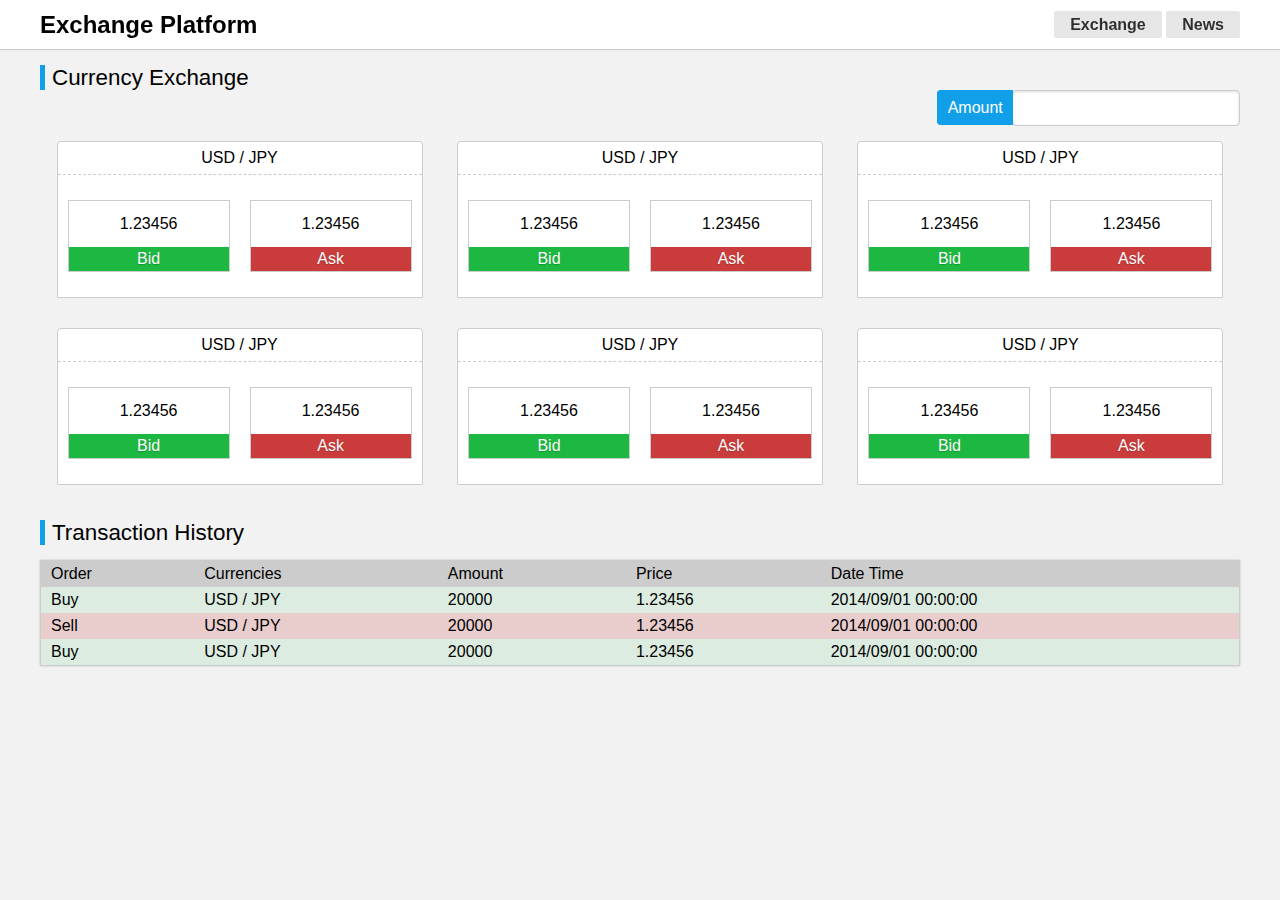
==== its-test/index.html @ 73b1211f "its citibank homework process" ====
<!DOCTYPE html>
<html>
<head>
<meta charset="utf-8">
<meta http-equiv="X-UA-Compatible" content="IE=edge,chrome=1">
<title>Exchange Platform</title>
<meta name="description" content="">
<meta name="keywords" content="">
<link href="style.css" rel="stylesheet">
</head>
<body>
	<header class="clearfix">
		<nav class="clearfix">
			<h1>Exchange Platform</h1>
			<ul>
				<li><a href="">Exchange</a></li>
				<li><a href="">News</a></li>
			</ul>
		</nav>
	</header>
	<div class="container">
		<section class="rate clearfix">
			<div class="rate_top">
				<h2>Currency Exchange</h2>
				<label for="amount">Amount</label> <input type="text" id="amount">
			</div>
			<div class="col3">
				<div class="rate_content clearfix">
					<h3>USD / JPY</h3>
					<div class="bid">1.23456<button>Bid</button></div>
					<div class="ask">1.23456<button>Ask</button></div>
				</div>
			</div>
			<div class="col3">
				<div class="rate_content clearfix">
					<h3>USD / JPY</h3>
					<div class="bid">1.23456<button>Bid</button></div>
					<div class="ask">1.23456<button>Ask</button></div>
				</div>
			</div>
			<div class="col3">
				<div class="rate_content clearfix">
					<h3>USD / JPY</h3>
					<div class="bid">1.23456<button>Bid</button></div>
					<div class="ask">1.23456<button>Ask</button></div>
				</div>
			</div>
			<div class="col3">
				<div class="rate_content clearfix">
					<h3>USD / JPY</h3>
					<div class="bid">1.23456<button>Bid</button></div>
					<div class="ask">1.23456<button>Ask</button></div>
				</div>
			</div>
			<div class="col3">
				<div class="rate_content clearfix">
					<h3>USD / JPY</h3>
					<div class="bid">1.23456<button>Bid</button></div>
					<div class="ask">1.23456<button>Ask</button></div>
				</div>
			</div>
			<div class="col3">
				<div class="rate_content clearfix">
					<h3>USD / JPY</h3>
					<div class="bid">1.23456<button>Bid</button></div>
					<div class="ask">1.23456<button>Ask</button></div>
				</div>
			</div>
		</section>
		<section class="history clearfix">
			<div class="history_top">
				<h2>Transaction History</h2>
			</div>
			<table>
				<thead>
					<tr>
						<th>Order</th>
						<th>Currencies</th>
						<th>Amount</th>
						<th>Price</th>
						<th>Date Time</th>
					</tr>
				</thead>
				<tbody>
					<tr>
						<td>Buy</td>
						<td>USD / JPY</td>
						<td>20000</td>
						<td>1.23456</td>
						<td>2014/09/01 00:00:00</td>
					</tr>
					<tr>
						<td>Sell</td>
						<td>USD / JPY</td>
						<td>20000</td>
						<td>1.23456</td>
						<td>2014/09/01 00:00:00</td>
					</tr>
					<tr>
						<td>Buy</td>
						<td>USD / JPY</td>
						<td>20000</td>
						<td>1.23456</td>
						<td>2014/09/01 00:00:00</td>
					</tr>
				</tbody>
			</table>
		</section>
	</div>
    
</body>
</html>
---- its-test/style.css ----
@charset "UTF-8";
/**
 * 
 * @authors Your Name (you@example.org)
 * @date    2015-05-26 23:25:45
 * @version $Id$
 */
/* http://meyerweb.com/eric/tools/css/reset/ 
   v2.0 | 20110126
   License: none (public domain)
*/

html, body, div, span, applet, object, iframe,
h1, h2, h3, h4, h5, h6, p, blockquote, pre,
a, abbr, acronym, address, big, cite, code,
del, dfn, em, img, ins, kbd, q, s, samp,
small, strike, strong, sub, sup, tt, var,
b, u, i, center,
dl, dt, dd, ol, ul, li,
fieldset, form, label, legend,
table, caption, tbody, tfoot, thead, tr, th, td,
article, aside, canvas, details, embed, 
figure, figcaption, footer, header, hgroup, 
menu, nav, output, ruby, section, summary,
time, mark, audio, video {
	margin: 0;
	padding: 0;
	border: 0;
	font-size: 100%;
	font: inherit;
	vertical-align: baseline;
}
/* HTML5 display-role reset for older browsers */
article, aside, details, figcaption, figure, 
footer, header, hgroup, menu, nav, section {
	display: block;
}
* {
  outline: none;
  -webkit-box-sizing: border-box;
  -moz-box-sizing: border-box;
  box-sizing: border-box;
}
body {
	line-height: 1;
}
ol, ul {
	list-style: none;
}
blockquote, q {
	quotes: none;
}
blockquote:before, blockquote:after,
q:before, q:after {
	content: '';
	content: none;
}
table {
	border-collapse: collapse;
	border-spacing: 0;
}
a {
	text-decoration: none;
}


/*main*/
.clearfix:before,
.clearfix:after {
  content: "";
  display: table;
}
.clearfix:after {
  clear: both;
}
.clearfix {
  *zoom: 1; /*For IE 6&7 only*/
}
*::-moz-selection {
    background: #f0bf00;
    color: #333;
}
body, input, button {
    font-family: "Lato","Helvetica Neue",Helvetica,"微軟正黑體";
    font-size: 1em;
    background: #f2f2f2;
}
header {
	border-bottom: 1px solid #ccc;
	background: #FFF;
    box-shadow: 0 0 1px rgba(0, 0, 0, 0.15);
	height: 50px;
	line-height: 50px;
	font-weight: bold;
	position: fixed;
	width: 100%;
	top: 0;
	z-index: 100;
}
header nav {
	max-width: 1200px;
	margin: 0 auto;
}
header nav h1 {
	width: 25%;
	float: left;
	font-size: 1.5em;
}
header nav ul {
	width: 70%;
	float: right;
	text-align: right;
}
header nav ul li {
	display: inline-block;
}
header nav ul li a {
	background-color: #e6e6e6;
    border: 0 none rgba(0, 0, 0, 0);
    border-radius: 2px;
    color: rgba(0, 0, 0, 0.8);
    font-family: inherit;
    font-size: 100%;
    padding: 0.3em 1em;
    text-decoration: none;
}
header nav ul li a:hover {
	background-image: -webkit-linear-gradient(transparent, rgba(0, 0, 0, 0.05) 40%, rgba(0, 0, 0, 0.1));
	background-image: -o-linear-gradient(transparent, rgba(0, 0, 0, 0.05) 40%, rgba(0, 0, 0, 0.1));
	background-image: linear-gradient(transparent, rgba(0, 0, 0, 0.05) 40%, rgba(0, 0, 0, 0.1));
}
.container {
	margin-top: 65px;
}
.container .col3 {
	width: 33%;
	display: inline-block;
    letter-spacing: normal;
    text-rendering: auto;
    vertical-align: top;
    word-spacing: normal;
}
.container .rate, .container .history{
	max-width: 1200px;
	margin: 20px auto;
	text-align: center;
}
.container .rate .rate_top {
	text-align: right;
}
.container .rate .rate_top h2,
.container .history .history_top h2
 {
	text-align: left;
	font-size: 1.4em;
	font-weight: 400;
	border-left: 5px solid #129fea;
	padding-left: 7px;
	height: 25px;
	line-height: 25px;
}
.container .rate .rate_top label {
	background: #129fea;
	padding: 0.5em 0.6em;
	color: #fff;
	border-top-left-radius: 4px;
	border-bottom-left-radius: 4px;
	position: relative;
	right: -6px;
	border: 1px solid #129fea;
	cursor: pointer;
	vertical-align: middle;
}
.container .rate .rate_top input {
	border: 1px solid #ccc;
    border-radius: 4px;
    box-shadow: 0 1px 3px #ddd inset;
    padding: 0.5em 0.6em;
    vertical-align: middle;
    background: #FFF;
}
.container .rate .rate_content {
	margin: 15px;
	border: 1px solid #ccc;
	background: #FFF;
	border-top-left-radius: 4px;
	border-top-right-radius: 4px;
}
.container .rate .rate_top input:focus,
.container .rate .rate_content:hover {
	border-color: #129fea;
	
}
.container .rate .rate_content h3 {
	padding: 8px;
	border-bottom: 1px dashed #ccc;
	/*background: rgb(66, 184, 221);
	color: #fff;*/
	margin-bottom: 15px;
}
.container .rate .rate_content .bid,
.container .rate .rate_content .ask {
	float: left;
	margin: 0 auto;
	width: 162px;
	border: 1px solid #ccc;
	margin: 10px 10px 25px;
	padding-top: 15px;
}

.container .rate .rate_content .bid button,
.container .rate .rate_content .ask button {
	width: 100%;
	border: 0;
	margin-top: 15px;
	color: #fff;
	cursor: pointer;
	transition: all 0.2s ease-in-out 0s;
	padding: 3px 0;
    text-shadow: 0 1px 1px rgba(0, 0, 0, 0.2);
}
.container .rate .rate_content .bid button {
	background: rgb(28, 184, 65);
}
.container .rate .rate_content .ask button {
	background: rgb(202, 60, 60);
}
.container .rate .rate_content .bid button:hover {
	background: rgba(28, 184, 65, 0.8);
}
.container .rate .rate_content .ask button:hover {
	background: rgba(202, 60, 60, 0.8);
}
.container .history table {
	width: 100%;
	margin: 15px 0; 
	text-align: left;
	box-shadow: 0 0 2px rgba(0, 0, 0, 0.2);
	border: 1px solid #ccc;
}
.container .history table th,
.container .history table td {
	padding: 5px 10px;
}
.container .history table thead tr {
	background: #ccc;
}
.container .history table tbody tr {
	background: rgba(28, 184, 65, 0.1);
}
.container .history table tbody tr:nth-child(even) {
	background: rgba(202, 60, 60, 0.2);
}
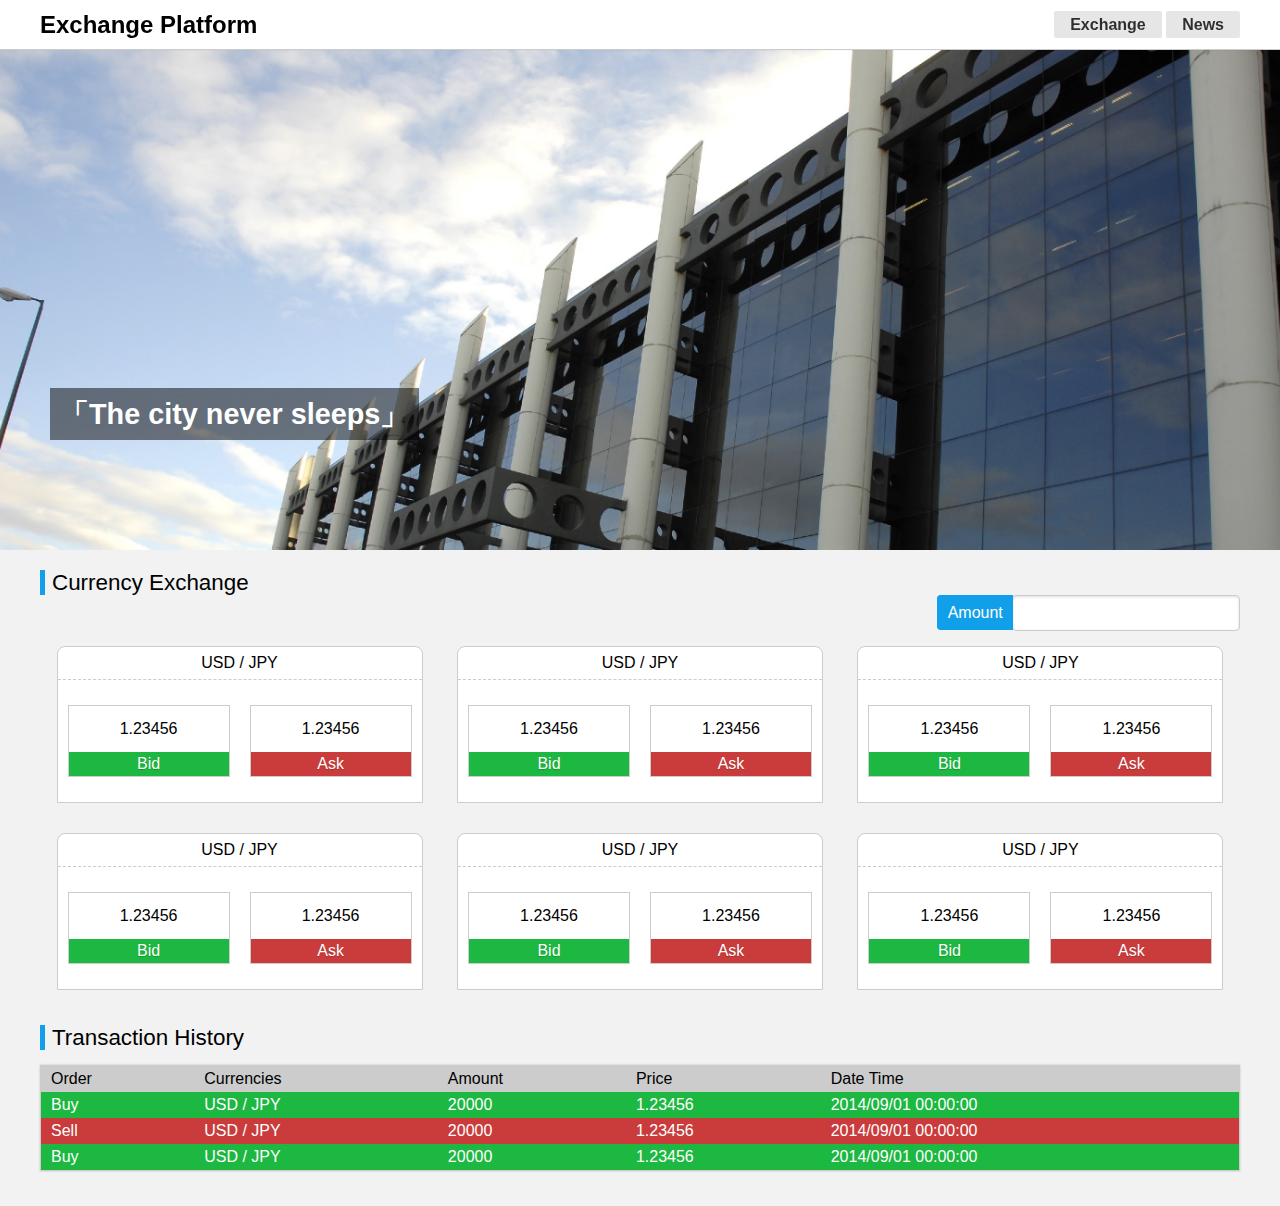
==== commit 429fc8bb: "add banner & css reorganize" ====
--- a/its-test/index.html
+++ b/its-test/index.html
@@ -6,7 +6,7 @@
 <title>Exchange Platform</title>
 <meta name="description" content="">
 <meta name="keywords" content="">
-<link href="style.css" rel="stylesheet">
+<link href="css/style.css" rel="stylesheet">
 </head>
 <body>
 	<header class="clearfix">
@@ -19,6 +19,9 @@
 		</nav>
 	</header>
 	<div class="container">
+		<section class="banner">
+			<span class="slogan">「The city never sleeps」</span>
+		</section>
 		<section class="rate clearfix">
 			<div class="rate_top">
 				<h2>Currency Exchange</h2>
--- a/its-test/css/style.css
+++ b/its-test/css/style.css
@@ -0,0 +1,269 @@
+@charset "UTF-8";
+/**
+ * 
+ * @authors Your Name (you@example.org)
+ * @date    2015-05-26 23:25:45
+ * @version $Id$
+ */
+/* http://meyerweb.com/eric/tools/css/reset/ 
+   v2.0 | 20110126
+   License: none (public domain)
+*/
+
+html, body, div, span, applet, object, iframe,
+h1, h2, h3, h4, h5, h6, p, blockquote, pre,
+a, abbr, acronym, address, big, cite, code,
+del, dfn, em, img, ins, kbd, q, s, samp,
+small, strike, strong, sub, sup, tt, var,
+b, u, i, center,
+dl, dt, dd, ol, ul, li,
+fieldset, form, label, legend,
+table, caption, tbody, tfoot, thead, tr, th, td,
+article, aside, canvas, details, embed, 
+figure, figcaption, footer, header, hgroup, 
+menu, nav, output, ruby, section, summary,
+time, mark, audio, video {
+	margin: 0;
+	padding: 0;
+	border: 0;
+	font-size: 100%;
+	font: inherit;
+	vertical-align: baseline;
+}
+/* HTML5 display-role reset for older browsers */
+article, aside, details, figcaption, figure, 
+footer, header, hgroup, menu, nav, section {
+	display: block;
+}
+* {
+  outline: none;
+  -webkit-box-sizing: border-box;
+  -moz-box-sizing: border-box;
+  box-sizing: border-box;
+}
+body {
+	line-height: 1;
+}
+ol, ul {
+	list-style: none;
+}
+blockquote, q {
+	quotes: none;
+}
+blockquote:before, blockquote:after,
+q:before, q:after {
+	content: '';
+	content: none;
+}
+table {
+	border-collapse: collapse;
+	border-spacing: 0;
+}
+a {
+	text-decoration: none;
+}
+
+
+/*main*/
+.clearfix:before,
+.clearfix:after {
+  content: "";
+  display: table;
+}
+.clearfix:after {
+  clear: both;
+}
+.clearfix {
+  *zoom: 1; /*For IE 6&7 only*/
+}
+*::-moz-selection {
+    background: #f0bf00;
+    color: #333;
+}
+body, input, button {
+    font-family: "Lato","Helvetica Neue",Helvetica,"微軟正黑體";
+    font-size: 1em;
+    background: #f2f2f2;
+}
+header {
+	border-bottom: 1px solid #ccc;
+	background: #FFF;
+    box-shadow: 0 0 1px rgba(0, 0, 0, 0.15);
+	height: 50px;
+	line-height: 50px;
+	font-weight: bold;
+	position: fixed;
+	width: 100%;
+	top: 0;
+	z-index: 100;
+}
+header nav {
+	max-width: 1200px;
+	margin: 0 auto;
+}
+header nav h1 {
+	width: 25%;
+	float: left;
+	font-size: 1.5em;
+}
+header nav ul {
+	width: 70%;
+	float: right;
+	text-align: right;
+}
+header nav ul li {
+	display: inline-block;
+}
+header nav ul li a {
+	background-color: #e6e6e6;
+    border: 0 none rgba(0, 0, 0, 0);
+    border-radius: 2px;
+    color: rgba(0, 0, 0, 0.8);
+    font-family: inherit;
+    font-size: 100%;
+    padding: 0.3em 1em;
+    text-decoration: none;
+}
+header nav ul li a:hover {
+	background-image: -webkit-linear-gradient(transparent, rgba(0, 0, 0, 0.05) 40%, rgba(0, 0, 0, 0.1));
+	background-image: -o-linear-gradient(transparent, rgba(0, 0, 0, 0.05) 40%, rgba(0, 0, 0, 0.1));
+	background-image: linear-gradient(transparent, rgba(0, 0, 0, 0.05) 40%, rgba(0, 0, 0, 0.1));
+}
+.container {
+	margin-top: 50px;
+}
+.container .col3 {
+	width: 33%;
+	display: inline-block;
+    letter-spacing: normal;
+    text-rendering: auto;
+    vertical-align: top;
+    word-spacing: normal;
+}
+.container .banner {
+	background: url("../img/banner2.jpg") center no-repeat fixed;
+	background-size: cover;
+	height: 500px;
+}
+.container .banner .slogan {
+	color:#fff;
+	font-size: 1.8em;
+	font-weight: 700;
+	background: rgba(0, 0, 0, 0.5);
+	padding: 10px;
+	position: relative;
+	top: 350px;
+	left: 50px;
+}
+.container .rate, .container .history{
+	max-width: 1200px;
+	margin: 20px auto;
+	text-align: center;
+}
+.container .rate .rate_top {
+	text-align: right;
+}
+.container .rate .rate_top h2,
+.container .history .history_top h2
+ {
+	text-align: left;
+	font-size: 1.4em;
+	font-weight: 400;
+	border-left: 5px solid #129fea;
+	padding-left: 7px;
+	height: 25px;
+	line-height: 25px;
+}
+.container .rate .rate_top label {
+	background: #129fea;
+	padding: 0.5em 0.6em;
+	color: #fff;
+	border-top-left-radius: 4px;
+	border-bottom-left-radius: 4px;
+	position: relative;
+	right: -6px;
+	border: 1px solid #129fea;
+	cursor: pointer;
+	vertical-align: middle;
+}
+.container .rate .rate_top input {
+	border: 1px solid #ccc;
+    border-radius: 4px;
+    box-shadow: 0 1px 3px #ddd inset;
+    padding: 0.5em 0.6em;
+    vertical-align: middle;
+    background: #FFF;
+}
+.container .rate .rate_content {
+	margin: 15px;
+	border: 1px solid #ccc;
+	background: #FFF;
+	border-top-left-radius: 8px;
+	border-top-right-radius: 8px;
+}
+.container .rate .rate_top input:focus,
+.container .rate .rate_content:hover {
+	border-color: #129fea;
+	
+}
+.container .rate .rate_content h3 {
+	padding: 8px;
+	border-bottom: 1px dashed #ccc;
+	/*background: rgb(66, 184, 221);
+	color: #fff;*/
+	margin-bottom: 15px;
+}
+.container .rate .rate_content .bid,
+.container .rate .rate_content .ask {
+	float: left;
+	margin: 0 auto;
+	width: 162px;
+	border: 1px solid #ccc;
+	margin: 10px 10px 25px;
+	padding-top: 15px;
+}
+
+.container .rate .rate_content .bid button,
+.container .rate .rate_content .ask button {
+	width: 100%;
+	border: 0;
+	margin-top: 15px;
+	color: #fff;
+	cursor: pointer;
+	transition: all 0.2s ease-in-out 0s;
+	padding: 3px 0;
+    text-shadow: 0 1px 1px rgba(0, 0, 0, 0.2);
+}
+.container .rate .rate_content .bid button {
+	background: rgb(28, 184, 65);
+}
+.container .rate .rate_content .ask button {
+	background: rgb(202, 60, 60);
+}
+.container .rate .rate_content .bid button:hover {
+	background: rgba(28, 184, 65, 0.8);
+}
+.container .rate .rate_content .ask button:hover {
+	background: rgba(202, 60, 60, 0.8);
+}
+.container .history table {
+	width: 100%;
+	margin: 15px 0; 
+	text-align: left;
+	box-shadow: 0 0 2px rgba(0, 0, 0, 0.2);
+	border: 1px solid #ccc;
+}
+.container .history table th,
+.container .history table td {
+	padding: 5px 10px;
+}
+.container .history table thead tr {
+	background: #ccc;
+}
+.container .history table tbody tr {
+	background: rgb(28, 184, 65);
+	color: #fff;
+}
+.container .history table tbody tr:nth-child(even) {
+	background: rgb(202, 60, 60);
+}